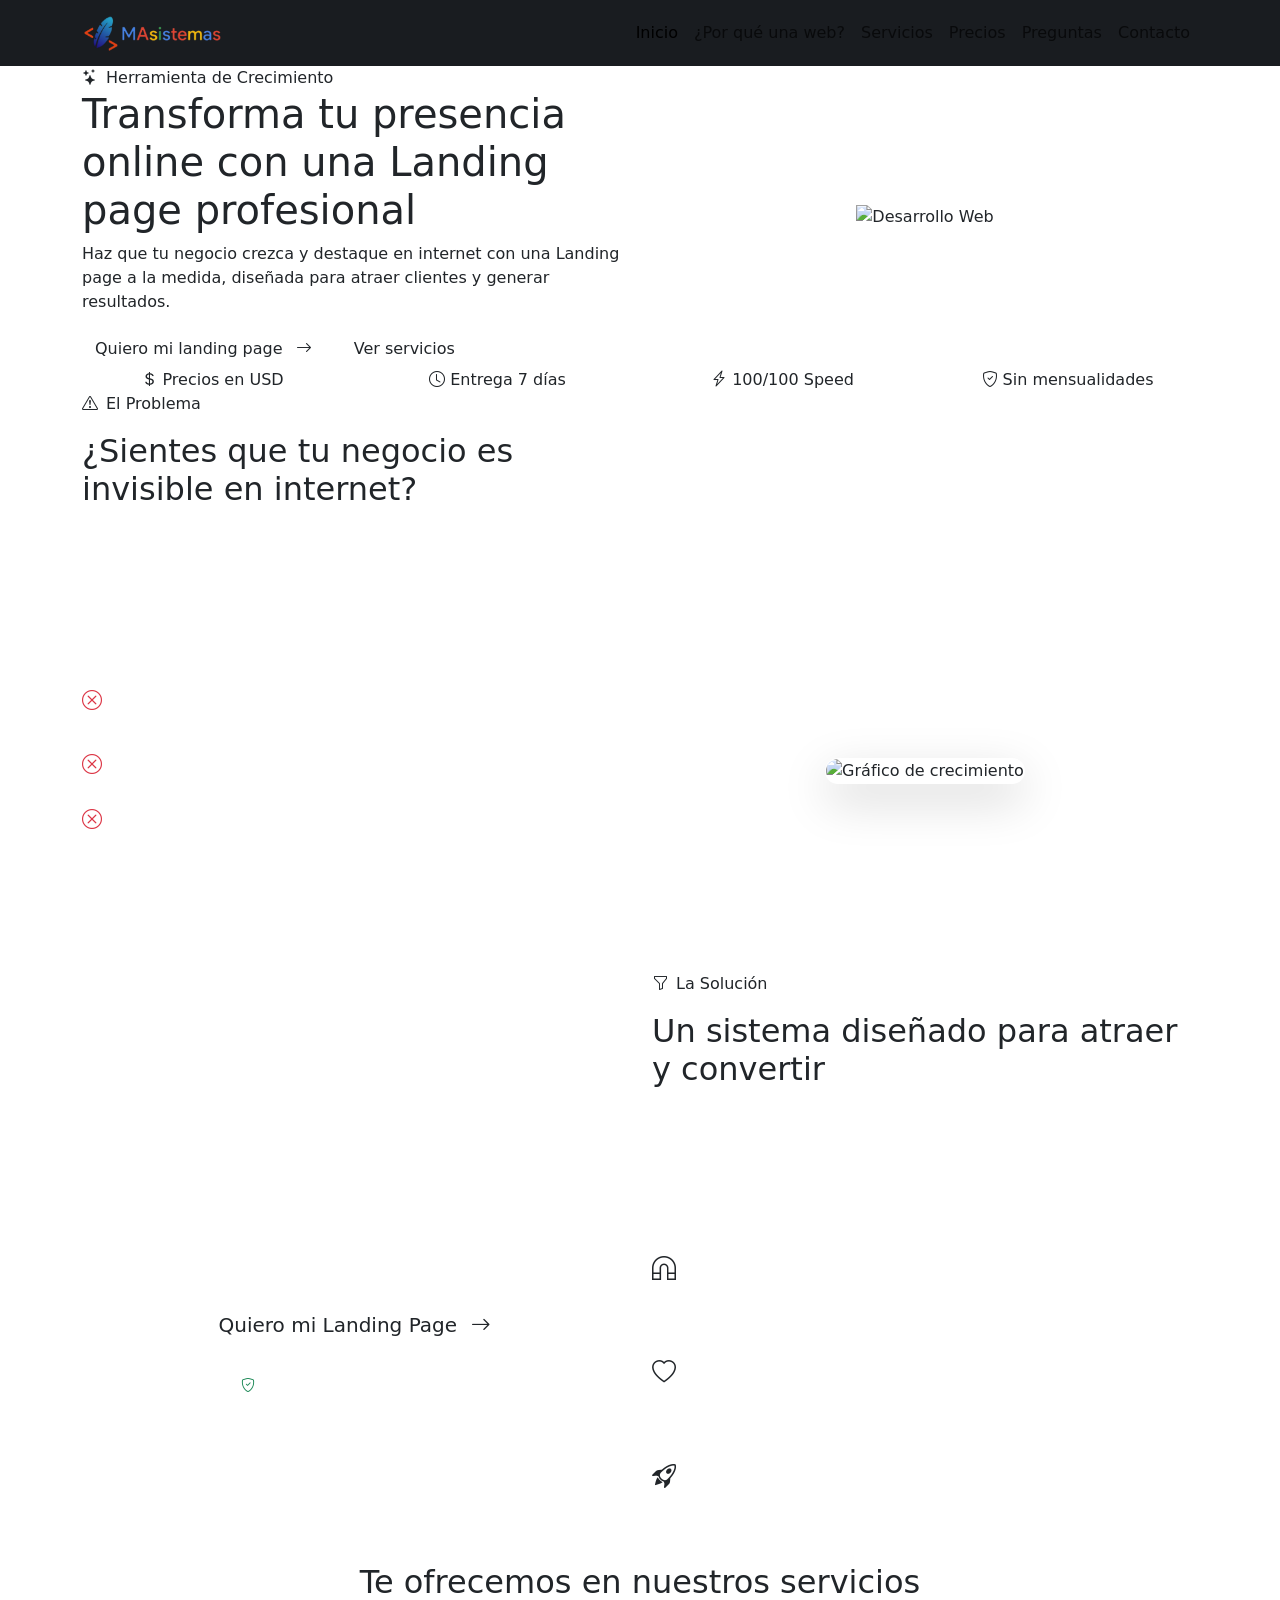
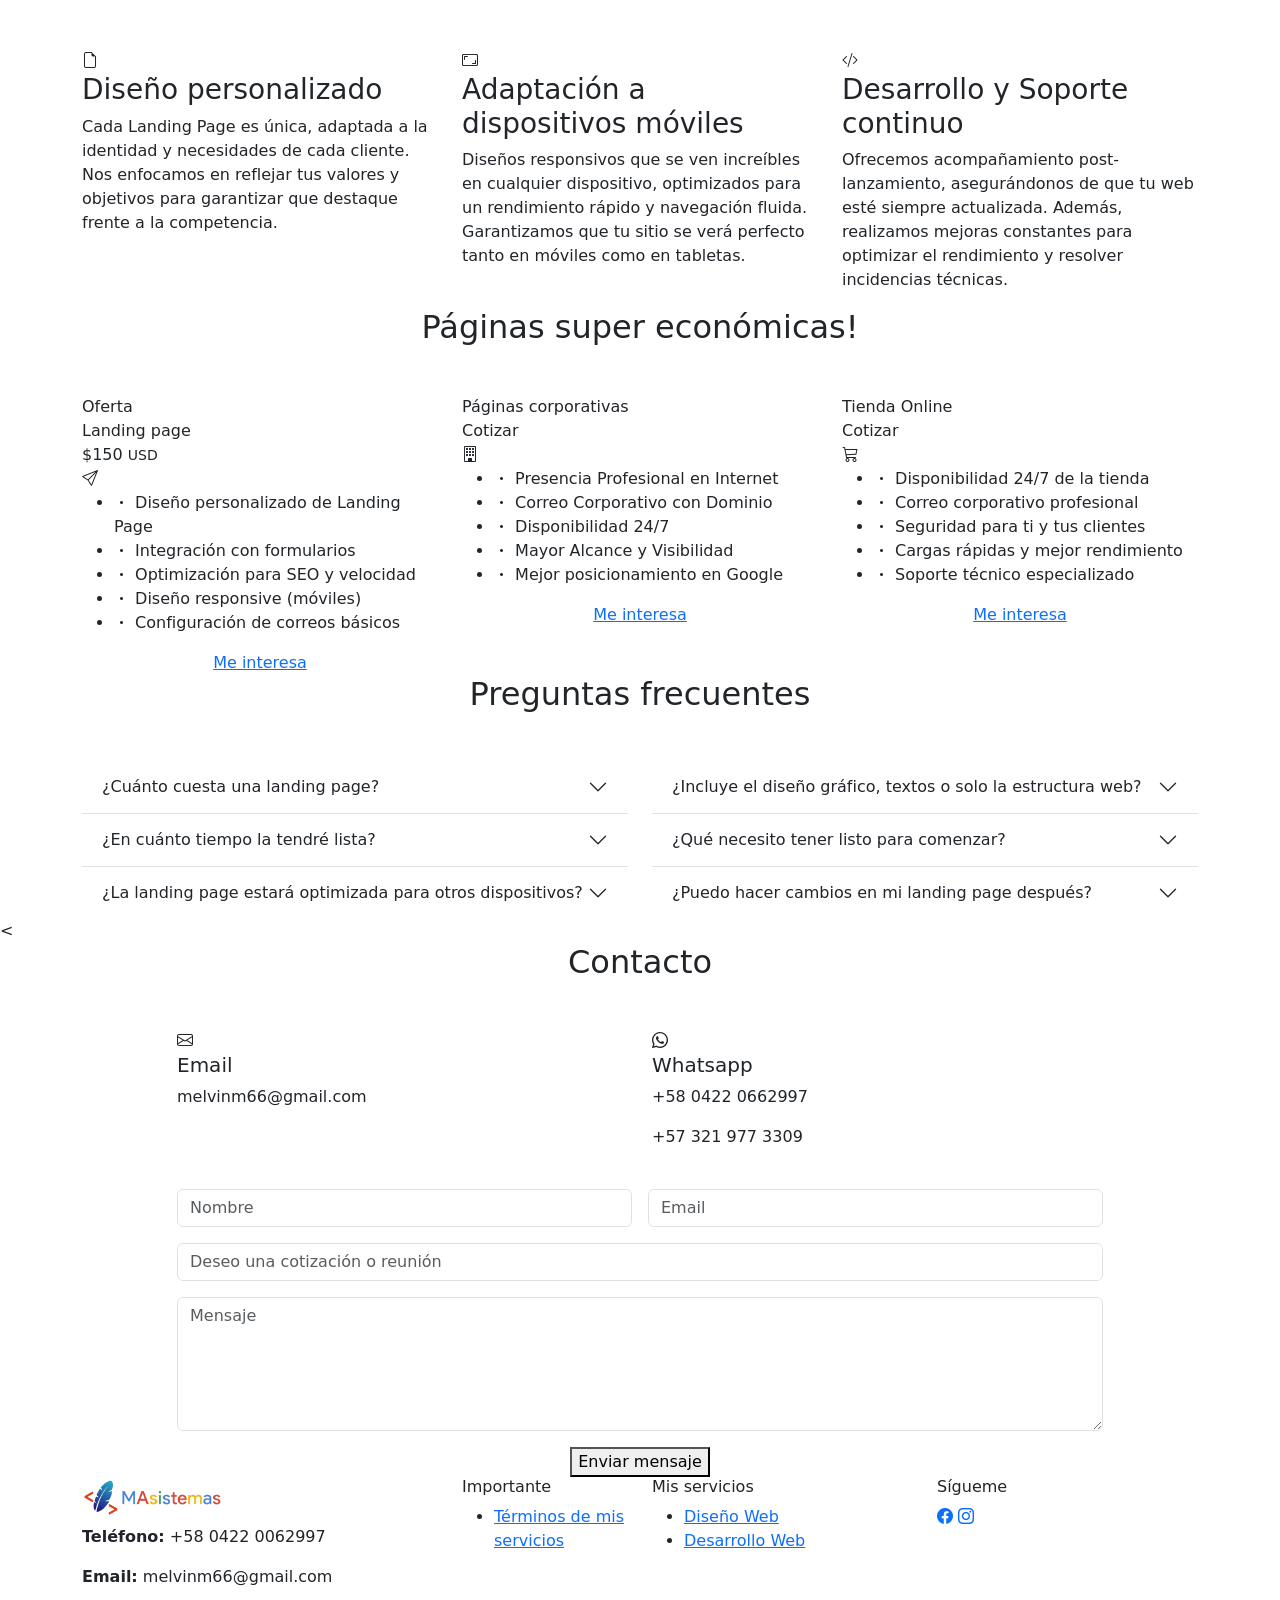
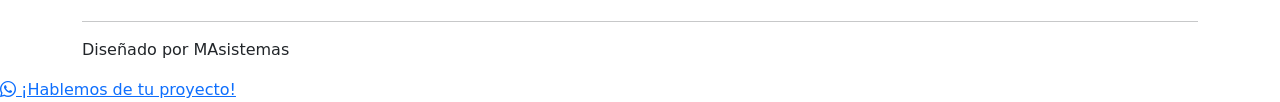
==== index.html @ 03a4b161 "Rename Index.html to index.html" ====
<!DOCTYPE html>
<html lang="es">

<head>
    <meta charset="UTF-8">
    <meta name="viewport" content="width=device-width, initial-scale=1.0">
    <title>MASistemas-Diseño y desarrollo</title>
    <link rel="icon" type="image/png" href="img/plumita_32.png">
    <link href="https://cdn.jsdelivr.net/npm/bootstrap@5.3.2/dist/css/bootstrap.min.css" rel="stylesheet">
    <link rel="stylesheet" href="https://cdn.jsdelivr.net/npm/bootstrap-icons@1.11.1/font/bootstrap-icons.css">
    <link href="https://fonts.googleapis.com/css2?family=Inter:wght@400;600;700;800&display=swap" rel="stylesheet">
    <link rel="stylesheet" href="https://cdnjs.cloudflare.com/ajax/libs/animate.css/4.1.1/animate.min.css" />
    <link rel="stylesheet" href="style.css">
</head>

<body>

    <nav class="navbar navbar-expand-lg sticky-top">
        <div class="container">
            <a class="navbar-brand animate__animated animate__fadeInDown" href="#"><img src="img/logo MAsistemas.JPG" alt="" height="40"></a>
            <button class="navbar-toggler" type="button" data-bs-toggle="collapse" data-bs-target="#navbarNav">
                <i class="bi bi-list text-white fs-1"></i>
            </button>
            <div class="collapse navbar-collapse" id="navbarNav">
                <ul class="navbar-nav ms-auto animate__animated animate__fadeInDown">
                    <li class="nav-item"><a class="nav-link active" href="index.html">Inicio</a></li>
                    <li class="nav-item"><a class="nav-link" href="#embudo">¿Por qué una web?</a></li>
                    <li class="nav-item"><a class="nav-link" href="#servicios">Servicios</a></li>
                    <li class="nav-item"><a class="nav-link" href="#precios">Precios</a></li>
                    <li class="nav-item"><a class="nav-link" href="#preguntas">Preguntas</a></li>
                    <li class="nav-item"><a class="nav-link" href="#contacto">Contacto</a></li>
                </ul>
            </div>
        </div>
    </nav>

    <section class="hero">
        <div class="bg-glow"></div>

        <div class="container">
            <div class="row align-items-center">
                <div class="col-lg-6 animate__animated animate__fadeInLeft">
                    <div class="badge-tool">
                        <i class="bi bi-stars me-2"></i>Herramienta de Crecimiento
                    </div>
                    <h1>
                        Transforma tu presencia <span class="text-gradient-custom">online</span>
                        con una Landing page <span class="text-gradient-custom">profesional</span>
                    </h1>
                    <p>Haz que tu negocio crezca y destaque en internet con una Landing page a la medida, diseñada para
                        atraer clientes y generar resultados.</p>

                    <div class="d-flex flex-column flex-sm-row gap-3">
                        <a href="#contacto" class="btn btn-custom-primary">Quiero mi landing page <i
                                class="bi bi-arrow-right ms-2"></i></a>
                        <a href="#servicios" class="btn btn-custom-outline">Ver servicios</a>
                    </div>
                </div>

                <div class="col-lg-6 text-center illustration-container animate__animated animate__fadeInRight">
                    <div class="illustration-box">
                        <img src="https://cdn.pixabay.com/photo/2019/10/09/07/28/development-4536630_1280.png"
                            alt="Desarrollo Web" class="img-hero">
                    </div>
                </div>
            </div>
        </div>
    </section>

    <div class="features-bar">
        <div class="container">
            <div class="row g-4 text-center animate__animated animate__fadeInUp">
                <div class="col-6 col-md-3 feature-item"><i class="bi bi-currency-dollar"></i> Precios en USD</div>
                <div class="col-6 col-md-3 feature-item"><i class="bi bi-clock"></i> Entrega 7 días</div>
                <div class="col-6 col-md-3 feature-item"><i class="bi bi-lightning-charge"></i> 100/100 Speed</div>
                <div class="col-6 col-md-3 feature-item"><i class="bi bi-shield-check"></i> Sin mensualidades</div>
            </div>
        </div>
    </div>

    <section id="embudo" class="funnel-section">
        <div class="container">
            <!-- Parte 1: El Dolor / Problema -->
            <div class="row align-items-center mb-5 pb-5 border-bottom border-secondary"
                style="border-color: rgba(255,255,255,0.05) !important;">
                <div class="col-lg-6 animate__animated animate__fadeInLeft">
                    <div class="badge-tool mb-3">
                        <i class="bi bi-exclamation-triangle me-2"></i>El Problema
                    </div>
                    <h2 class="section-title mb-4">¿Sientes que tu negocio es <span
                            class="text-gradient-custom">invisible</span> en internet?</h2>
                    <p class="text-white fs-5 mb-4">Tener un excelente producto o servicio no es suficiente si tus
                        clientes potenciales no pueden encontrarte. En la era digital, la primera impresión lo es todo.
                    </p>
                    <ul class="list-unstyled">
                        <li class="mb-3 d-flex align-items-center">
                            <i class="bi bi-x-circle text-danger me-3 fs-5"></i>
                            <span class="text-white">Pierdes clientes frente a la competencia que sí tiene presencia
                                web.</span>
                        </li>
                        <li class="mb-3 d-flex align-items-center">
                            <i class="bi bi-x-circle text-danger me-3 fs-5"></i>
                            <span class="text-white">Dependes del algoritmo de redes sociales, limitando tu
                                alcance.</span>
                        </li>
                        <li class="mb-3 d-flex align-items-center">
                            <i class="bi bi-x-circle text-danger me-3 fs-5"></i>
                            <span class="text-white">No generas confianza al no tener un sitio web profesional.</span>
                        </li>
                    </ul>
                </div>
                <div class="col-lg-6 text-center animate__animated animate__fadeInRight mt-5 mt-lg-0">
                    <div class="position-relative">
                        <div class="bg-glow"
                            style="top: 50%; left: 50%; transform: translate(-50%, -50%); width: 300px; height: 300px;">
                        </div>
                        <img src="https://images.unsplash.com/photo-1460925895917-afdab827c52f?ixlib=rb-4.0.3&auto=format&fit=crop&w=800&q=80"
                            alt="Gráfico de crecimiento" class="img-fluid rounded-4 shadow-lg border"
                            style="border-color: rgba(255,255,255,0.1) !important; z-index: 1; position: relative;">
                    </div>
                </div>
            </div>

            <!-- Parte 2: La Solución / Embudo -->
            <div class="row align-items-center flex-lg-row-reverse pt-4">
                <div class="col-lg-6 animate__animated animate__fadeInRight">
                    <div class="badge-tool mb-3">
                        <i class="bi bi-funnel me-2"></i>La Solución
                    </div>
                    <h2 class="section-title mb-4">Un sistema diseñado para <span class="text-gradient-custom">atraer y
                            convertir</span></h2>
                    <p class="text-white fs-5 mb-5">Creamos más que páginas web; diseñamos embudos de venta persuasivos
                        que guían a tu visitante desde el primer clic hasta la compra final.</p>

                    <div class="funnel-step d-flex mb-4 align-items-start">
                        <div class="icon-container icon-bg-cyan me-4 mb-0"
                            style="width: 60px; height: 60px; font-size: 1.5rem; flex-shrink: 0;">
                            <i class="bi bi-magnet"></i>
                        </div>
                        <div>
                            <h4 class="text-white mb-2 fs-5">1. Atracción</h4>
                            <p class="text-white mb-0">Diseño impactante que capta la atención de tu cliente ideal en
                                los primeros 3 segundos.</p>
                        </div>
                    </div>

                    <div class="funnel-step d-flex mb-4 align-items-start">
                        <div class="icon-container icon-bg-purple me-4 mb-0"
                            style="width: 60px; height: 60px; font-size: 1.5rem; flex-shrink: 0;">
                            <i class="bi bi-heart"></i>
                        </div>
                        <div>
                            <h4 class="text-white mb-2 fs-5">2. Conexión</h4>
                            <p class="text-white mb-0">Textos persuasivos (copywriting) que conectan con sus problemas y
                                despiertan el deseo de compra.</p>
                        </div>
                    </div>

                    <div class="funnel-step d-flex mb-4 align-items-start">
                        <div class="icon-container icon-bg-green me-4 mb-0"
                            style="width: 60px; height: 60px; font-size: 1.5rem; flex-shrink: 0;">
                            <i class="bi bi-rocket-takeoff"></i>
                        </div>
                        <div>
                            <h4 class="text-white mb-2 fs-5">3. Conversión</h4>
                            <p class="text-white mb-0">Llamados a la acción estratégicos para que te contacten o compren
                                de forma rápida y sencilla.</p>
                        </div>
                    </div>
                </div>

                <div class="col-lg-6 mt-5 mt-lg-0 text-center animate__animated animate__fadeInLeft">
                    <div class="cta-box p-5 rounded-4 position-relative overflow-hidden"
                        style="background: rgba(255,255,255,0.02); border: 1px solid rgba(255,255,255,0.05);">
                        <div class="bg-glow position-absolute"
                            style="top: -50%; left: -50%; width: 200%; height: 200%; z-index: 0; filter: blur(100px);">
                        </div>
                        <div class="position-relative" style="z-index: 1;">
                            <h3 class="text-white mb-3 fw-bold">¿Listo para escalar tus ventas?</h3>
                            <p class="text-white mb-4">Deja de perder oportunidades y empieza a captar clientes las 24
                                horas del día.</p>
                            <a href="#contacto" class="btn btn-custom-primary w-100 mb-3 fs-5 py-3">Quiero mi Landing
                                Page <i class="bi bi-arrow-right ms-2"></i></a>
                            <small class="text-white"><i class="bi bi-shield-check text-success me-1"></i> Garantía de
                                satisfacción total</small>
                        </div>
                    </div>
                </div>
            </div>
        </div>
    </section>

    <section id="servicios" class="services-section">
        <div class="container">
            <div class="text-center mb-5 animate__animated animate__fadeInUp">
                <h2 class="section-title">Te ofrecemos en nuestros <span class="text-gradient-custom">servicios</span>
                </h2>
            </div>

            <div class="row g-4">
                <div class="col-md-4">
                    <div class="service-card card-cyan animate__animated animate__fadeInUp">
                        <div class="icon-container icon-bg-cyan">
                            <i class="bi bi-file-earmark"></i>
                        </div>
                        <h3>Diseño personalizado</h3>
                        <p>Cada Landing Page es única, adaptada a la identidad y necesidades de cada cliente. Nos
                            enfocamos en reflejar tus valores y objetivos para garantizar que destaque frente a la
                            competencia.</p>
                    </div>
                </div>

                <div class="col-md-4">
                    <div class="service-card card-green animate__animated animate__fadeInUp"
                        style="animation-delay: 0.2s;">
                        <div class="icon-container icon-bg-green">
                            <i class="bi bi-aspect-ratio"></i>
                        </div>
                        <h3>Adaptación a dispositivos móviles</h3>
                        <p>Diseños responsivos que se ven increíbles en cualquier dispositivo, optimizados para un
                            rendimiento rápido y navegación fluida. Garantizamos que tu sitio se verá perfecto tanto en
                            móviles como en tabletas.</p>
                    </div>
                </div>

                <div class="col-md-4">
                    <div class="service-card card-purple animate__animated animate__fadeInUp"
                        style="animation-delay: 0.4s;">
                        <div class="icon-container icon-bg-purple">
                            <i class="bi bi-code-slash"></i>
                        </div>
                        <h3>Desarrollo y Soporte continuo</h3>
                        <p>Ofrecemos acompañamiento post-lanzamiento, asegurándonos de que tu web esté siempre
                            actualizada. Además, realizamos mejoras constantes para optimizar el rendimiento y resolver
                            incidencias técnicas.</p>
                    </div>
                </div>
            </div>
        </div>
    </section>

    <section id="precios" class="pricing-section">
        <div class="container">
            <div class="text-center mb-5 animate__animated animate__fadeInUp">
                <h2 class="section-title">Páginas <span class="text-gradient-custom">super económicas!</span></h2>
            </div>

            <div class="row g-4 justify-content-center">
                <div class="col-md-4">
                    <div class="pricing-card card-cyan animate__animated animate__fadeInUp">
                        <div class="card-badge">Oferta</div>
                        <div class="pricing-header">
                            <span class="plan-name cyan-text">Landing page</span>
                            <div class="price-value">$150 <small>USD</small></div>
                            <div class="icon-pricing cyan-text">
                                <i class="bi bi-send"></i>
                            </div>
                        </div>
                        <ul class="pricing-features">
                            <li><i class="bi bi-dot"></i> Diseño personalizado de Landing Page</li>
                            <li><i class="bi bi-dot"></i> Integración con formularios</li>
                            <li><i class="bi bi-dot"></i> Optimización para SEO y velocidad</li>
                            <li><i class="bi bi-dot"></i> Diseño responsive (móviles)</li>
                            <li><i class="bi bi-dot"></i> Configuración de correos básicos</li>
                        </ul>
                        <div class="text-center mt-auto">
                            <a href="#contacto" class="btn-pricing btn-outline-cyan">Me interesa</a>
                        </div>
                    </div>
                </div>

                <div class="col-md-4">
                    <div class="pricing-card card-orange animate__animated animate__fadeInUp"
                        style="animation-delay: 0.2s;">
                        <div class="pricing-header">
                            <span class="plan-name orange-text">Páginas corporativas</span>
                            <div class="price-value">Cotizar</div>
                            <div class="icon-pricing orange-text">
                                <i class="bi bi-building"></i>
                            </div>
                        </div>
                        <ul class="pricing-features">
                            <li><i class="bi bi-dot"></i> Presencia Profesional en Internet</li>
                            <li><i class="bi bi-dot"></i> Correo Corporativo con Dominio</li>
                            <li><i class="bi bi-dot"></i> Disponibilidad 24/7</li>
                            <li><i class="bi bi-dot"></i> Mayor Alcance y Visibilidad</li>
                            <li><i class="bi bi-dot"></i> Mejor posicionamiento en Google</li>
                        </ul>
                        <div class="text-center mt-auto">
                            <a href="#contacto" class="btn-pricing btn-outline-orange">Me interesa</a>
                        </div>
                    </div>
                </div>

                <div class="col-md-4">
                    <div class="pricing-card card-blue animate__animated animate__fadeInUp"
                        style="animation-delay: 0.4s;">
                        <div class="pricing-header">
                            <span class="plan-name blue-text">Tienda Online</span>
                            <div class="price-value">Cotizar</div>
                            <div class="icon-pricing blue-text">
                                <i class="bi bi-cart3"></i>
                            </div>
                        </div>
                        <ul class="pricing-features">
                            <li><i class="bi bi-dot"></i> Disponibilidad 24/7 de la tienda</li>
                            <li><i class="bi bi-dot"></i> Correo corporativo profesional</li>
                            <li><i class="bi bi-dot"></i> Seguridad para ti y tus clientes</li>
                            <li><i class="bi bi-dot"></i> Cargas rápidas y mejor rendimiento</li>
                            <li><i class="bi bi-dot"></i> Soporte técnico especializado</li>
                        </ul>
                        <div class="text-center mt-auto">
                            <a href="#contacto" class="btn-pricing btn-outline-blue">Me interesa</a>
                        </div>
                    </div>
                </div>
            </div>
        </div>
    </section>

    <section id="preguntas" class="faq-section">
        <div class="container">
            <div class="text-center mb-5 animate__animated animate__fadeInUp">
                <h2 class="section-title">Preguntas <span class="text-gradient-custom">frecuentes</span></h2>
            </div>

            <div class="row">
                <div class="col-lg-6">
                    <div class="accordion accordion-flush custom-faq" id="faqLeft">
                        <div class="accordion-item animate__animated animate__fadeInLeft">
                            <h2 class="accordion-header">
                                <button class="accordion-button collapsed" type="button" data-bs-toggle="collapse"
                                    data-bs-target="#q1">
                                    ¿Cuánto cuesta una landing page?
                                </button>
                            </h2>
                            <div id="q1" class="accordion-collapse collapse" data-bs-parent="#faqLeft">
                                <div class="accordion-body">
                                    El precio puede variar según las funcionalidades y el diseño que necesites, pero una
                                    landing page profesional optimizada para conversiones suele estar entre $100 USD y
                                    $200 USD. Lo ideal es que definamos tus objetivos para darte una propuesta
                                    personalizada.
                                </div>
                            </div>
                        </div>
                        <div class="accordion-item animate__animated animate__fadeInLeft"
                            style="animation-delay: 0.2s;">
                            <h2 class="accordion-header">
                                <button class="accordion-button collapsed" type="button" data-bs-toggle="collapse"
                                    data-bs-target="#q2">
                                    ¿En cuánto tiempo la tendré lista?
                                </button>
                            </h2>
                            <div id="q2" class="accordion-collapse collapse" data-bs-parent="#faqLeft">
                                <div class="accordion-body">
                                    Generalmente, una landing page está lista en 5 a 7 días hábiles, dependiendo de la
                                    complejidad y si tienes claro el contenido. Mi prioridad es entregarte algo de
                                    calidad sin hacerte esperar.
                                </div>
                            </div>
                        </div>
                        <div class="accordion-item animate__animated animate__fadeInLeft"
                            style="animation-delay: 0.4s;">
                            <h2 class="accordion-header">
                                <button class="accordion-button collapsed" type="button" data-bs-toggle="collapse"
                                    data-bs-target="#q3">
                                    ¿La landing page estará optimizada para otros dispositivos?
                                </button>
                            </h2>
                            <div id="q3" class="accordion-collapse collapse" data-bs-parent="#faqLeft">
                                <div class="accordion-body">
                                    ¡Por supuesto! Todos mis diseños son responsive, lo que significa que se adaptan
                                    perfectamente a celulares, tablets y computadoras. Esto mejora la experiencia del
                                    usuario y aumenta las conversiones.
                                </div>
                            </div>
                        </div>
                    </div>
                </div>

                <div class="col-lg-6">
                    <div class="accordion accordion-flush custom-faq" id="faqRight">
                        <div class="accordion-item animate__animated animate__fadeInRight">
                            <h2 class="accordion-header">
                                <button class="accordion-button collapsed" type="button" data-bs-toggle="collapse"
                                    data-bs-target="#q4">
                                    ¿Incluye el diseño gráfico, textos o solo la estructura web?
                                </button>
                            </h2>
                            <div id="q4" class="accordion-collapse collapse" data-bs-parent="#faqRight">
                                <div class="accordion-body">
                                    Incluye el diseño completo. Si no tienes textos o imágenes, también puedo ayudarte a
                                    crearlos o guiarte para que tengas contenido que convierta. Mi objetivo es
                                    entregarte una página lista para funcionar desde el primer día.
                                </div>
                            </div>
                        </div>
                        <div class="accordion-item animate__animated animate__fadeInRight"
                            style="animation-delay: 0.2s;">
                            <h2 class="accordion-header">
                                <button class="accordion-button collapsed" type="button" data-bs-toggle="collapse"
                                    data-bs-target="#q5">
                                    ¿Qué necesito tener listo para comenzar?
                                </button>
                            </h2>
                            <div id="q5" class="accordion-collapse collapse" data-bs-parent="#faqRight">
                                <div class="accordion-body">
                                    Solo necesitas tres cosas: El objetivo de la landing, el contenido que quieres
                                    mostrar (texto, imágenes) y acceso al dominio. Si no tienes todo, ¡no hay problema!
                                    Te ayudo a organizarlo o crearlo desde cero.
                                </div>
                            </div>
                        </div>
                        <div class="accordion-item animate__animated animate__fadeInRight"
                            style="animation-delay: 0.4s;">
                            <h2 class="accordion-header">
                                <button class="accordion-button collapsed" type="button" data-bs-toggle="collapse"
                                    data-bs-target="#q6">
                                    ¿Puedo hacer cambios en mi landing page después?
                                </button>
                            </h2>
                            <div id="q6" class="accordion-collapse collapse" data-bs-parent="#faqRight">
                                <div class="accordion-body">
                                    La entrega incluye una etapa de revisión. Para nuevas ediciones o cambios
                                    posteriores, puedo ofrecerte un presupuesto igualmente adaptado a tus necesidades.
                                </div>
                            </div>
                        </div>
                    </div>
                </div>
            </div>
        </div>
    </section>

    <<section id="contacto" class="contact-section">
        <div class="container">
            <div class="text-center mb-5 animate__animated animate__fadeInUp">
                <h2 class="section-title">Contacto</h2>
            </div>

            <div class="row g-4 mb-4 justify-content-center">
                <div class="col-md-5">
                    <div class="contact-info-card animate__animated animate__fadeInLeft">
                        <div class="info-item-horizontal">
                            <div class="icon-container icon-bg-blue">
                                <i class="bi bi-envelope"></i>
                            </div>
                            <div>
                                <h5>Email</h5>
                                <p>melvinm66@gmail.com</p>
                            </div>
                        </div>
                    </div>
                </div>
                <div class="col-md-5">
                    <div class="contact-info-card animate__animated animate__fadeInRight">
                        <div class="info-item-horizontal">
                            <div class="icon-container icon-bg-green">
                                <i class="bi bi-whatsapp"></i>
                            </div>
                            <div>
                                <h5>Whatsapp</h5>
                                <p>+58 0422 0662997</p>
                                <p>+57 321 977 3309</p>
                            </div>
                        </div>
                    </div>
                </div>
            </div>

            <div class="row justify-content-center">
                <div class="col-lg-10">
                    <div class="contact-form-card animate__animated animate__fadeInUp">
                        <form action="#">
                            <div class="row g-3">
                                <div class="col-md-6">
                                    <input type="text" class="form-control custom-input" placeholder="Nombre" required>
                                </div>
                                <div class="col-md-6">
                                    <input type="email" class="form-control custom-input" placeholder="Email" required>
                                </div>
                                <div class="col-12">
                                    <input type="text" class="form-control custom-input"
                                        placeholder="Deseo una cotización o reunión">
                                </div>
                                <div class="col-12">
                                    <textarea class="form-control custom-input" rows="5"
                                        placeholder="Mensaje"></textarea>
                                </div>
                                <div class="col-12 text-center">
                                    <button type="submit" class="btn-send">Enviar mensaje</button>
                                </div>
                            </div>
                        </form>
                    </div>
                </div>
            </div>
        </div>
        </section>

        <footer class="main-footer">
            <div class="container">
                <div class="row g-4">
                    <div class="col-lg-4 col-md-6">
                        <a href="#"><img src="img/logo MAsistemas.JPG" alt="" height="40" class="footer-logo"></a>
                        <div class="footer-contact-info mt-2">
                            <p><strong>Teléfono:</strong> +58 0422 0062997</p>
                            <p><strong>Email:</strong> melvinm66@gmail.com</p>
                        </div>
                    </div>

                    <div class="col-lg-2 col-md-6">
                        <h6 class="footer-title">Importante</h6>
                        <ul class="footer-links">
                            <li><a href="Terminos.html">Términos de mis servicios</a></li>
                        </ul>
                    </div>

                    <div class="col-lg-3 col-md-6">
                        <h6 class="footer-title">Mis servicios</h6>
                        <ul class="footer-links">
                            <li><a href="#servicios">Diseño Web</a></li>
                            <li><a href="#servicios">Desarrollo Web</a></li>
                        </ul>
                    </div>

                    <div class="col-lg-3 col-md-6">
                        <h6 class="footer-title">Sígueme</h6>
                        <div class="social-icons-container">
                            <a href="#" class="social-icon-box"><i class="bi bi-facebook"></i></a>
                            <a href="#" class="social-icon-box"><i class="bi bi-instagram"></i></a>
                        </div>
                    </div>
                </div>

                <hr class="footer-line">

                <div class="footer-bottom">
                    <p>Diseñado por <span class="brand-accent">MAsistemas</span></p>
                </div>
            </div>
        </footer>

        <script src="https://cdn.jsdelivr.net/npm/bootstrap@5.3.2/dist/js/bootstrap.bundle.min.js"></script>
        <script src="script.js"></script>

        <a href="https://wa.me/+584220062997" class="whatsapp-btn" target="_blank" rel="noopener noreferrer">
            <i class="bi bi-whatsapp"></i>
            <span class="tooltip-whatsapp">¡Hablemos de tu proyecto!</span>
        </a>
</body>

</html>
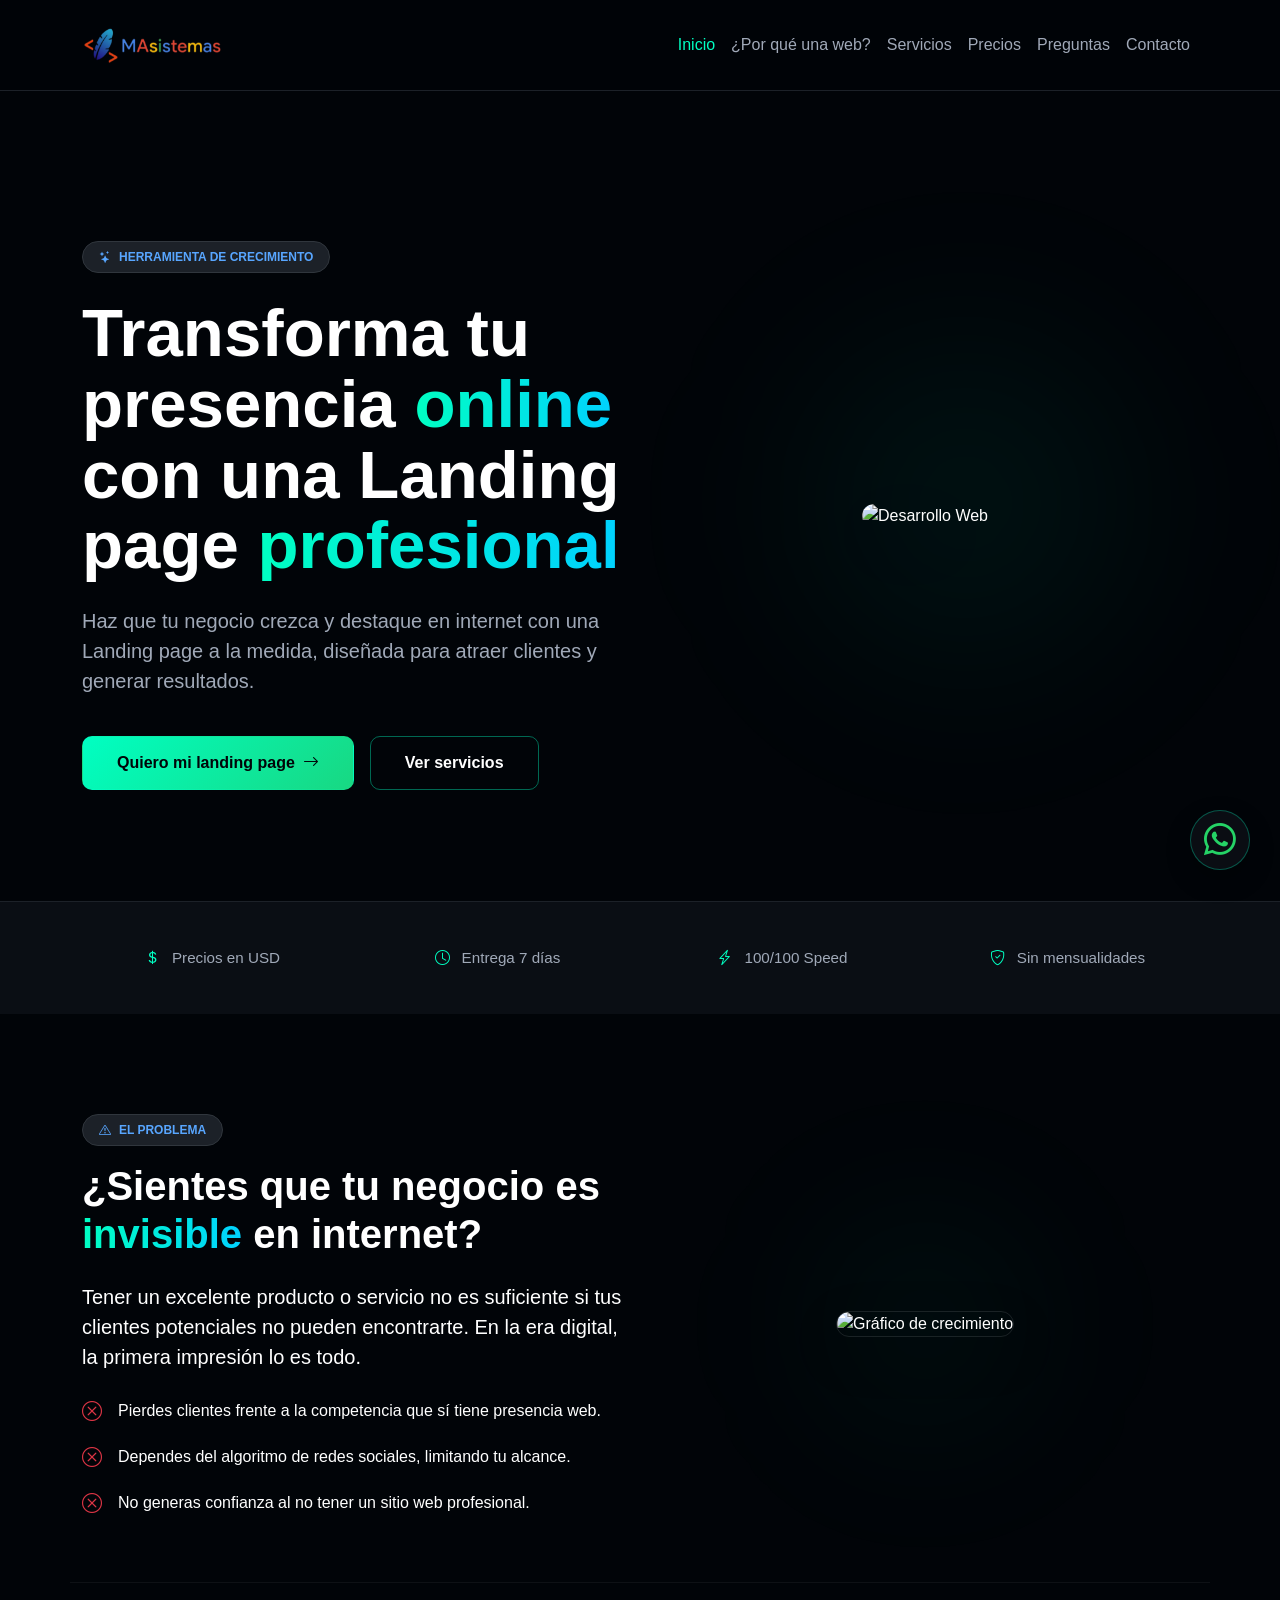
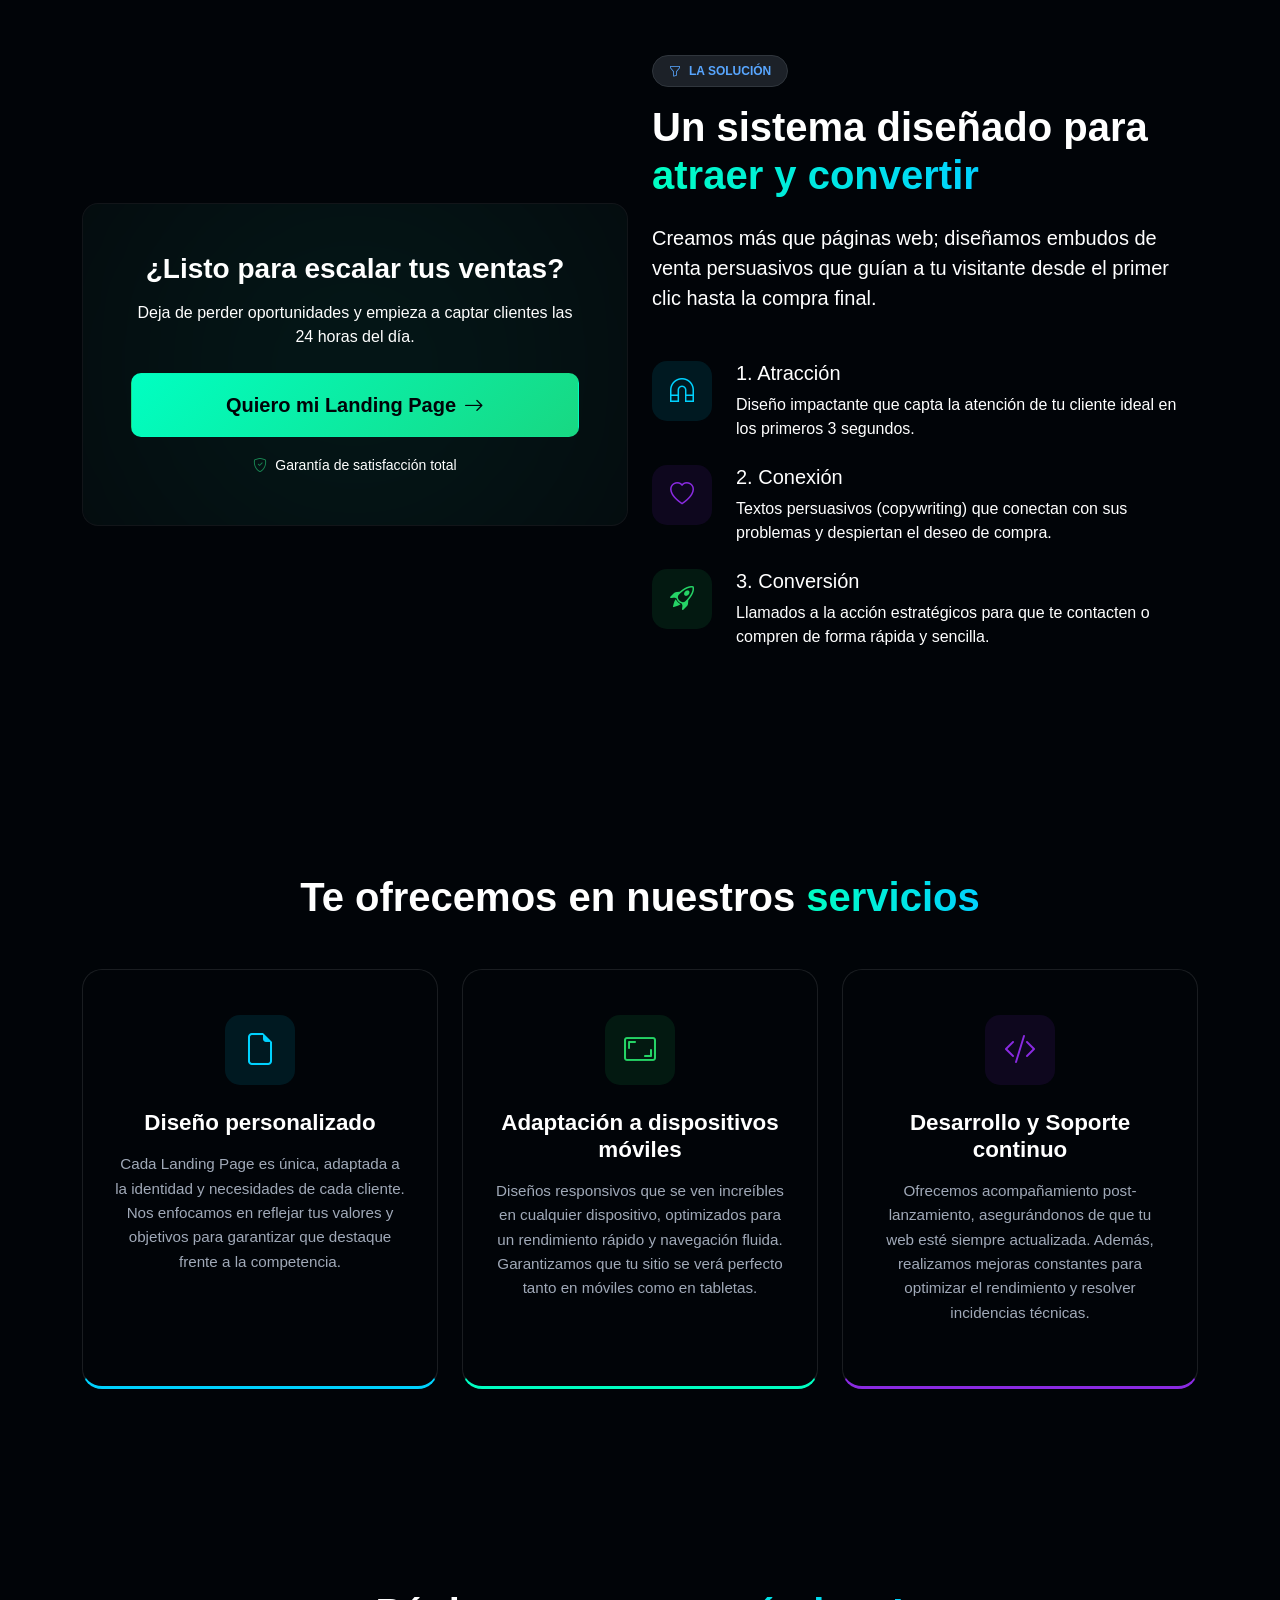
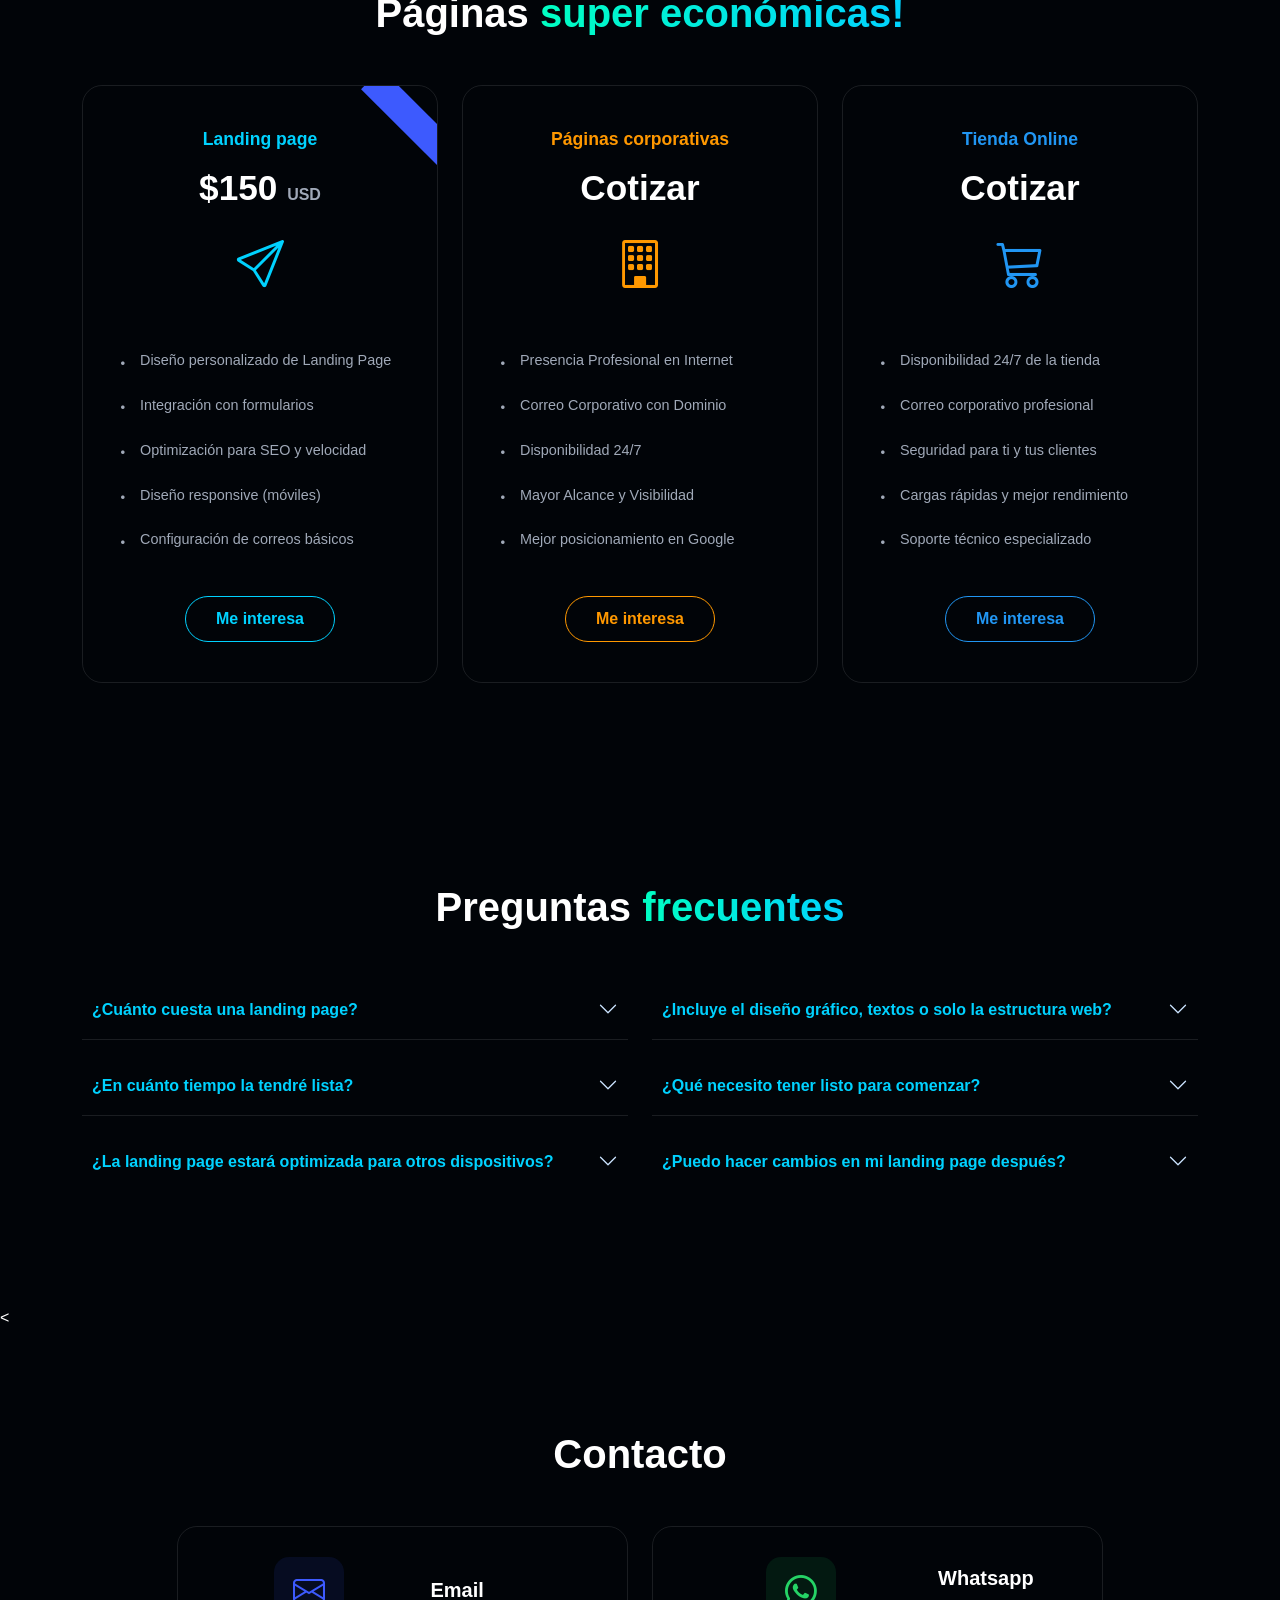
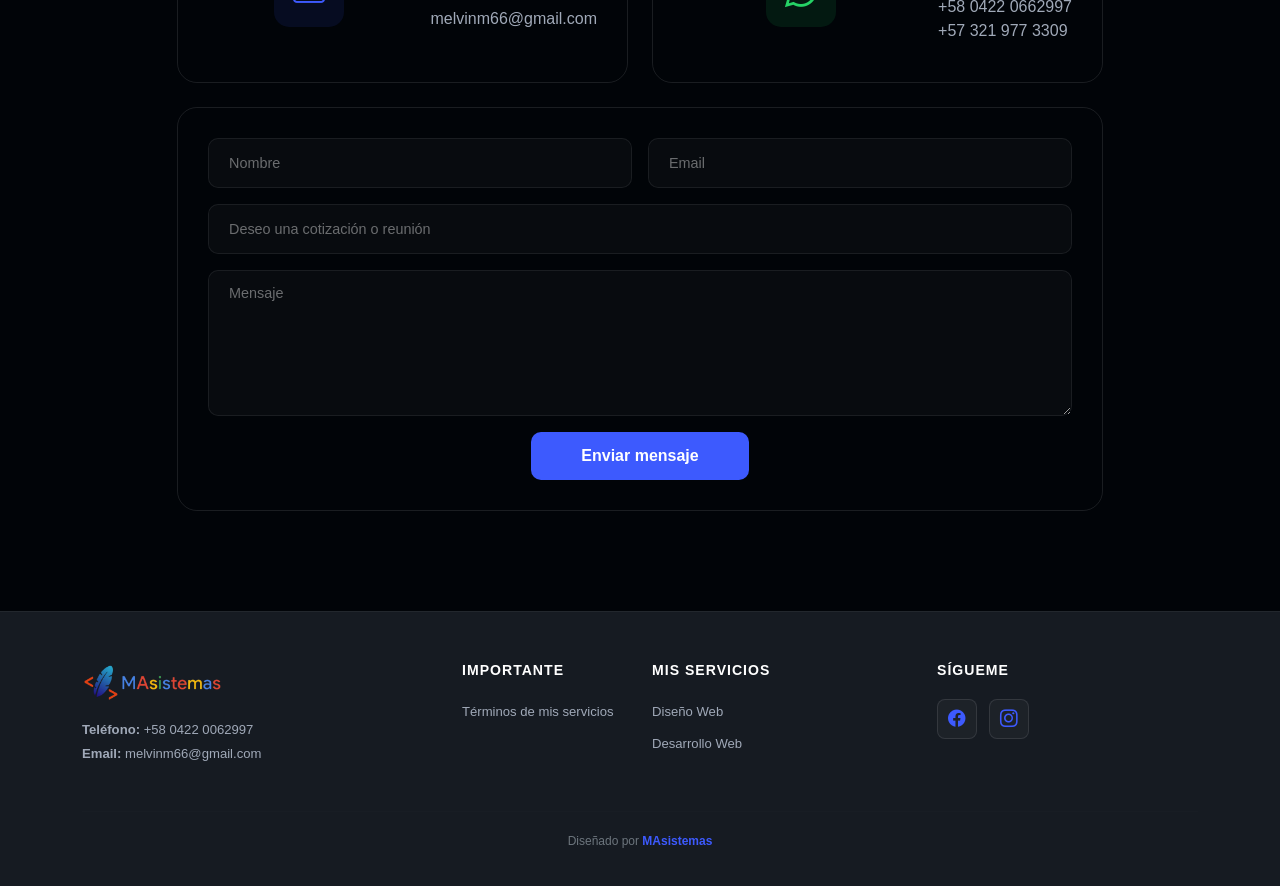
==== commit d2b774d9: "Update index.html" ====
--- a/index.html
+++ b/index.html
@@ -512,7 +512,7 @@
                     <div class="col-lg-2 col-md-6">
                         <h6 class="footer-title">Importante</h6>
                         <ul class="footer-links">
-                            <li><a href="Terminos.html">Términos de mis servicios</a></li>
+                            <li><a href="terminos.html">Términos de mis servicios</a></li>
                         </ul>
                     </div>
 
--- a/style.css
+++ b/style.css
@@ -0,0 +1,735 @@
+:root {
+    --bg-dark: #010408;
+    --accent-green: #00ffc2; /* Color de los botones */
+    --accent-dark-green: #18d882;
+    --text-main: #ffffff;
+    --text-muted: #a0a9b8;
+    --nav-bg: rgba(1, 4, 8, 0.9);
+    --border-color: #1c2128;
+    
+    /* GRADIENTE: Del verde de los botones al celeste */
+    --gradient-btn-to-celeste: linear-gradient(90deg, #00ffc2 0%, #00d2ff 100%);
+    --gradient-primary: linear-gradient(135deg, #00ffc2, #18d882);
+}
+
+body {
+    background-color: var(--bg-dark);
+    color: var(--text-main);
+    font-family: 'Inter', sans-serif;
+    margin: 0;
+    overflow-x: hidden;
+}
+
+/* --- NAVBAR --- */
+.navbar {
+    background-color: var(--nav-bg);
+    backdrop-filter: blur(12px);
+    border-bottom: 1px solid var(--border-color);
+    padding: 1.2rem 0;
+    z-index: 1000;
+}
+
+.navbar-brand {
+    font-weight: 800;
+    color: var(--text-main) !important;
+    font-size: 1.6rem;
+}
+
+.nav-link {
+    color: var(--text-muted) !important;
+    transition: 0.3s;
+}
+
+.nav-link:hover, .nav-link.active {
+    color: var(--accent-green) !important;
+}
+
+/* --- HERO SECTION --- */
+.hero {
+    padding: 120px 0 80px;
+    min-height: 90vh;
+    display: flex;
+    align-items: center;
+    position: relative;
+}
+
+.bg-glow {
+    position: absolute;
+    top: 20%;
+    right: 5%;
+    width: 500px;
+    height: 500px;
+    background: radial-gradient(circle, rgba(0, 255, 194, 0.08) 0%, rgba(0, 0, 0, 0) 70%);
+    z-index: -1;
+    filter: blur(80px);
+}
+
+.badge-tool {
+    background: #1c2128;
+    color: #58a6ff;
+    padding: 6px 16px;
+    border-radius: 30px;
+    font-size: 0.75rem;
+    font-weight: 700;
+    border: 1px solid #30363d;
+    display: inline-flex;
+    margin-bottom: 25px;
+    text-transform: uppercase;
+}
+
+.hero h1 {
+    font-size: clamp(2.8rem, 6vw, 4.2rem);
+    font-weight: 800;
+    line-height: 1.05;
+    margin-bottom: 25px;
+}
+
+/* GRADIENTE ESPECÍFICO PARA PALABRAS CLAVE */
+.text-gradient-custom {
+    background: var(--gradient-btn-to-celeste);
+    -webkit-background-clip: text;
+    -webkit-text-fill-color: transparent;
+    background-clip: text;
+    display: inline-block;
+}
+
+.hero p {
+    color: var(--text-muted);
+    font-size: 1.25rem;
+    max-width: 580px;
+    margin-bottom: 40px;
+}
+
+/* --- BOTONES --- */
+.btn-custom-primary {
+    background: var(--gradient-primary);
+    color: #010408;
+    padding: 14px 34px;
+    border-radius: 10px;
+    font-weight: 700;
+    text-decoration: none;
+    transition: 0.4s;
+    display: inline-flex;
+    align-items: center;
+    justify-content: center;
+}
+
+.btn-custom-primary:hover {
+    transform: translateY(-5px);
+    box-shadow: 0 15px 30px rgba(0, 255, 194, 0.3);
+}
+
+.btn-custom-outline {
+    border: 1px solid rgba(0, 255, 194, 0.4);
+    color: var(--text-main);
+    padding: 14px 34px;
+    border-radius: 10px;
+    font-weight: 600;
+    text-decoration: none;
+    transition: 0.3s;
+}
+
+.btn-custom-outline:hover {
+    background: rgba(0, 255, 194, 0.08);
+    color: var(--accent-green);
+}
+
+/* --- ILUSTRACIÓN --- */
+.illustration-box {
+    animation: float 5s ease-in-out infinite;
+    filter: drop-shadow(0 20px 50px rgba(0, 0, 255, 0.1));
+}
+
+@keyframes float {
+    0%, 100% { transform: translateY(0px); }
+    50% { transform: translateY(-25px); }
+}
+
+.img-hero {
+    max-width: 100%;
+    height: auto;
+    border-radius: 20px;
+}
+
+/* --- FEATURES BAR --- */
+.features-bar {
+    background: rgba(13, 17, 23, 0.8);
+    border-top: 1px solid var(--border-color);
+    padding: 45px 0;
+}
+
+.feature-item {
+    color: var(--text-muted);
+    font-size: 0.95rem;
+    display: flex;
+    align-items: center;
+    justify-content: center;
+}
+
+.feature-item i {
+    color: var(--accent-green);
+    margin-right: 12px;
+}
+
+@media (max-width: 991px) {
+    .hero { text-align: center; }
+    .hero p { margin-left: auto; margin-right: auto; }
+}
+
+/* --- SECCIÓN SERVICIOS DARK --- */
+/* --- SECCIÓN EMBUDO / COPY --- */
+.funnel-section {
+    padding: 100px 0;
+    background-color: var(--bg-dark);
+}
+.cta-box {
+    transition: all 0.4s ease;
+}
+.cta-box:hover {
+    border-color: rgba(0, 255, 194, 0.3) !important;
+    transform: translateY(-5px);
+    box-shadow: 0 15px 30px rgba(0, 0, 0, 0.5);
+}
+
+.services-section {
+    padding: 100px 0;
+    background-color: var(--bg-dark); /* Color oscuro del fondo general */
+}
+
+.section-title {
+    font-size: 2.5rem;
+    font-weight: 800;
+    color: #ffffff;
+}
+
+/* Estilo Base de la Tarjeta */
+.service-card {
+    background: transparent; /* Fondo transparente como solicitaste */
+    border-radius: 20px;
+    padding: 45px 30px;
+    height: 100%;
+    transition: all 0.4s cubic-bezier(0.175, 0.885, 0.32, 1.275);
+    position: relative;
+    border: 1px solid rgba(255, 255, 255, 0.1); /* Borde por defecto muy sutil */
+    text-align: center;
+}
+
+/* Hover: Elevación y Sombra */
+.service-card:hover {
+    transform: translateY(-12px);
+    box-shadow: 0 15px 35px rgba(0, 0, 0, 0.5);
+}
+
+/* Contenedor del Ícono */
+.icon-container {
+    width: 70px;
+    height: 70px;
+    border-radius: 15px;
+    display: flex;
+    align-items: center;
+    justify-content: center;
+    margin: 0 auto 25px;
+    font-size: 2rem;
+}
+
+.service-card h3 {
+    font-size: 1.4rem;
+    font-weight: 700;
+    margin-bottom: 15px;
+    color: #ffffff;
+}
+
+.service-card p {
+    color: var(--text-muted);
+    font-size: 0.95rem;
+    line-height: 1.6;
+}
+
+/* --- COLORES ESPECÍFICOS POR TARJETA (Basado en la imagen) --- */
+
+/* Tarjeta 1: Cyan */
+.card-cyan { border-bottom: 3px solid #00d2ff; }
+.card-cyan:hover { border: 1px solid #00d2ff; }
+.icon-bg-cyan { background: rgba(0, 210, 255, 0.1); color: #00d2ff; }
+
+/* Tarjeta 2: Verde */
+.card-green { border-bottom: 3px solid #00ffc2; }
+.card-green:hover { border: 1px solid #00ffc2; }
+.icon-bg-green { background: rgba(0, 255, 194, 0.1); color: #00ffc2; }
+
+/* Tarjeta 3: Púrpura */
+.card-purple { border-bottom: 3px solid #8a2be2; }
+.card-purple:hover { border: 1px solid #8a2be2; }
+.icon-bg-purple { background: rgba(138, 43, 226, 0.1); color: #8a2be2; }
+
+/* --- SECCIÓN PRECIOS DARK --- */
+.pricing-section {
+    padding: 100px 0;
+    background-color: var(--bg-dark);
+}
+
+.pricing-card {
+    background: transparent; /* Fondo transparente */
+    border: 1px solid rgba(255, 255, 255, 0.1);
+    border-radius: 20px;
+    padding: 40px 30px;
+    height: 100%;
+    display: flex;
+    flex-direction: column;
+    position: relative;
+    overflow: hidden;
+    transition: all 0.4s ease;
+}
+
+/* Efecto de borde iluminado al hacer hover */
+.pricing-card:hover {
+    transform: translateY(-10px);
+    box-shadow: 0 10px 30px rgba(0, 0, 0, 0.5);
+}
+
+/* Badge de Oferta */
+.card-badge {
+    position: absolute;
+    top: 20px;
+    right: -35px;
+    background: #3d5afe;
+    color: white;
+    padding: 5px 40px;
+    font-size: 0.8rem;
+    font-weight: 700;
+    transform: rotate(45deg);
+}
+
+.pricing-header {
+    text-align: center;
+    margin-bottom: 25px;
+}
+
+.plan-name {
+    display: block;
+    font-size: 1.1rem;
+    font-weight: 600;
+    margin-bottom: 10px;
+}
+
+.price-value {
+    font-size: 2.2rem;
+    font-weight: 800;
+    color: #ffffff;
+    margin-bottom: 15px;
+}
+
+.price-value small {
+    font-size: 1rem;
+    color: var(--text-muted);
+}
+
+.icon-pricing {
+    font-size: 3rem;
+    margin: 15px 0;
+}
+
+.pricing-features {
+    list-style: none;
+    padding: 0;
+    margin-bottom: 30px;
+}
+
+.pricing-features li {
+    color: var(--text-muted);
+    font-size: 0.9rem;
+    padding: 8px 0;
+    display: flex;
+    align-items: flex-start;
+}
+
+.pricing-features li i {
+    margin-right: 8px;
+    font-size: 1.2rem;
+}
+
+/* --- VARIACIONES DE COLOR Y BORDES --- */
+
+/* CYAN */
+.card-cyan:hover { border-color: #00d2ff; }
+.cyan-text { color: #00d2ff; }
+.btn-outline-cyan {
+    border: 1px solid #00d2ff;
+    color: #00d2ff;
+}
+.btn-outline-cyan:hover {
+    background: #00d2ff;
+    color: #000;
+}
+
+/* NARANJA */
+.card-orange:hover { border-color: #ff9800; }
+.orange-text { color: #ff9800; }
+.btn-outline-orange {
+    border: 1px solid #ff9800;
+    color: #ff9800;
+}
+.btn-outline-orange:hover {
+    background: #ff9800;
+    color: #000;
+}
+
+/* AZUL */
+.card-blue:hover { border-color: #2196f3; }
+.blue-text { color: #2196f3; }
+.btn-outline-blue {
+    border: 1px solid #2196f3;
+    color: #2196f3;
+}
+.btn-outline-blue:hover {
+    background: #2196f3;
+    color: #000;
+}
+
+/* Estilo común de botones de precio */
+.btn-pricing {
+    padding: 10px 30px;
+    border-radius: 30px;
+    text-decoration: none;
+    font-weight: 600;
+    transition: 0.3s;
+    display: inline-block;
+}
+
+/* --- SECCIÓN FAQ DARK --- */
+.faq-section {
+    padding: 100px 0;
+    background-color: var(--bg-dark);
+}
+
+.custom-faq .accordion-item {
+    background-color: transparent !important; /* Fondo transparente */
+    border: none;
+    border-bottom: 1px solid rgba(255, 255, 255, 0.1);
+    margin-bottom: 15px;
+    transition: all 0.3s ease;
+}
+
+.custom-faq .accordion-button {
+    background-color: transparent !important;
+    color: #00d2ff; /* Color Cyan como tus títulos de precio */
+    font-weight: 600;
+    font-family: 'Inter', sans-serif;
+    padding: 20px 10px;
+    border: none;
+    box-shadow: none;
+}
+
+/* El icono de la flecha */
+.custom-faq .accordion-button::after {
+    filter: invert(1) sepia(1) saturate(5) hue-rotate(175deg); /* Ajusta flecha a cyan */
+}
+
+.custom-faq .accordion-button:not(.collapsed) {
+    color: #00ffc2; /* Cambia a verde neón cuando está abierto */
+    border-bottom: 1px solid var(--accent-green);
+}
+
+.custom-faq .accordion-body {
+    background-color: transparent;
+    color: var(--text-muted);
+    font-size: 0.95rem;
+    line-height: 1.6;
+    padding: 20px 10px;
+}
+
+/* Efecto de borde fino degradado al hacer hover en la pregunta */
+.custom-faq .accordion-item:hover {
+    border-bottom: 1px solid transparent;
+    position: relative;
+}
+
+.custom-faq .accordion-item:hover::after {
+    content: "";
+    position: absolute;
+    bottom: 0;
+    left: 0;
+    width: 100%;
+    height: 1px;
+    background: var(--gradient-btn-to-celeste); /* El degradado de tus iconos */
+}
+
+/* BOTÓN WHATSAPP */
+.whatsapp-btn {
+    position: fixed;
+    bottom: 30px;
+    right: 30px;
+    width: 60px;
+    height: 60px;
+    background-color: rgba(13, 17, 23, 0.8); /* Fondo Dark Transparente */
+    color: #25d366; /* Color oficial de WhatsApp */
+    border-radius: 50%;
+    display: flex;
+    align-items: center;
+    justify-content: center;
+    font-size: 32px;
+    z-index: 1000;
+    text-decoration: none;
+    border: 1px solid rgba(0, 255, 194, 0.3); /* Borde fino verde neón */
+    transition: all 0.3s ease;
+    box-shadow: 0 10px 25px rgba(0, 0, 0, 0.3);
+}
+
+/* Efecto Hover: Cambia al degradado de tus iconos */
+.whatsapp-btn:hover {
+    transform: scale(1.1) translateY(-5px);
+    border-color: #00ffc2;
+    background: var(--gradient-btn-to-celeste);
+    color: #010408; /* Icono oscuro al fondo degradado */
+}
+
+/* Animación de Pulso */
+.whatsapp-btn::before {
+    content: '';
+    position: absolute;
+    width: 100%;
+    height: 100%;
+    border-radius: 50%;
+    border: 2px solid #25d366;
+    animation: pulse-whatsapp 2s infinite;
+    opacity: 0;
+}
+
+@keyframes pulse-whatsapp {
+    0% { transform: scale(1); opacity: 0.5; }
+    100% { transform: scale(1.6); opacity: 0; }
+}
+
+/* Tooltip (Texto flotante al pasar el mouse) */
+.tooltip-whatsapp {
+    position: absolute;
+    right: 80px;
+    background: #0d1117;
+    color: white;
+    padding: 8px 15px;
+    border-radius: 10px;
+    font-size: 14px;
+    white-space: nowrap;
+    opacity: 0;
+    visibility: hidden;
+    transition: 0.3s;
+    border: 1px solid var(--border-color);
+}
+
+.whatsapp-btn:hover .tooltip-whatsapp {
+    opacity: 1;
+    visibility: visible;
+}
+
+/* Ajuste para móviles */
+@media (max-width: 768px) {
+    .whatsapp-btn {
+        bottom: 20px;
+        right: 20px;
+        width: 50px;
+        height: 50px;
+        font-size: 28px;
+    }
+    .tooltip-whatsapp { display: none; } /* Ocultar texto en móvil para no tapar pantalla */
+}
+
+/* --- SECCIÓN CONTACTO DARK --- */
+.contact-section {
+    padding: 100px 0;
+    background-color: var(--bg-dark);
+}
+
+.contact-info-card, .contact-form-card {
+    background: transparent;
+    border: 1px solid rgba(255, 255, 255, 0.1);
+    border-radius: 20px;
+    padding: 30px;
+    transition: all 0.4s ease;
+}
+
+/* Efecto de borde degradado al pasar el mouse */
+.contact-info-card:hover, .contact-form-card:hover {
+    border-color: transparent;
+    border: 1px solid;
+    border-image-source: var(--gradient-btn-to-celeste);
+    border-image-slice: 1;
+    box-shadow: 0 10px 30px rgba(0, 255, 194, 0.1);
+}
+
+.info-item-horizontal {
+    display: flex;
+    align-items: center;
+    gap: 20px;
+}
+
+.info-item-horizontal h5 {
+    color: #ffffff;
+    margin-bottom: 5px;
+    font-weight: 700;
+}
+
+.info-item-horizontal p {
+    color: var(--text-muted);
+    margin: 0;
+}
+
+/* Estilos de Inputs Transparentes */
+.custom-input {
+    background-color: rgba(255, 255, 255, 0.03) !important;
+    border: 1px solid rgba(255, 255, 255, 0.1) !important;
+    color: #ffffff !important;
+    padding: 12px 20px;
+    border-radius: 10px;
+}
+
+.custom-input:focus {
+    background-color: rgba(255, 255, 255, 0.05) !important;
+    border-color: #00ffc2 !important;
+    box-shadow: 0 0 10px rgba(0, 255, 194, 0.2);
+    outline: none;
+}
+
+/* Botón de Envío */
+.btn-send {
+    background: #3d5afe;
+    color: white;
+    border: none;
+    padding: 12px 50px;
+    border-radius: 10px;
+    font-weight: 700;
+    transition: 0.3s;
+}
+
+.btn-send:hover {
+    background: var(--gradient-btn-to-celeste);
+    color: #010408;
+    transform: translateY(-3px);
+}
+
+/* --- FOOTER LIGHT DARK & COMPACTO --- */
+.main-footer {
+    background-color: #161b22; /* Tono Light Dark */
+    padding: 50px 0 20px;
+    border-top: 1px solid rgba(255, 255, 255, 0.05);
+    font-family: 'Inter', sans-serif;
+}
+
+.footer-logo {
+    color: #ffffff;
+    font-size: 1.4rem; /* Tamaño más pequeño */
+    font-weight: 800;
+    margin-bottom: 10px;
+}
+
+.footer-contact-info p {
+    font-size: 0.82rem; /* Fuente pequeña */
+    color: #a0a9b8;
+    margin-bottom: 4px;
+}
+
+.footer-title {
+    color: #ffffff;
+    font-size: 0.88rem; /* Fuente pequeña para títulos */
+    font-weight: 700;
+    text-transform: uppercase;
+    letter-spacing: 1px;
+    margin-bottom: 20px;
+}
+
+.footer-links {
+    list-style: none;
+    padding: 0;
+}
+
+.footer-links li {
+    margin-bottom: 8px;
+}
+
+.footer-links a {
+    color: #a0a9b8;
+    font-size: 0.82rem; /* Fuente pequeña */
+    text-decoration: none;
+    transition: color 0.3s ease;
+}
+
+.footer-links a:hover {
+    color: #00ffc2;
+}
+
+/* --- ICONOS SOCIALES MEDIANOS CON REBORDE DEGRADADO --- */
+.social-icons-container {
+    display: flex;
+    gap: 12px;
+}
+
+.social-icon-box {
+    width: 40px; /* Tamaño mediano */
+    height: 40px;
+    display: flex;
+    align-items: center;
+    justify-content: center;
+    background: rgba(255, 255, 255, 0.03);
+    border: 1px solid rgba(255, 255, 255, 0.1);
+    border-radius: 8px;
+    color: #3d5afe; /* Azul inicial */
+    font-size: 1.1rem;
+    position: relative;
+    transition: all 0.4s ease;
+}
+
+.social-icon-box:hover {
+    color: #00ffc2;
+    transform: translateY(-3px);
+    background: transparent;
+}
+
+/* Reborde fino con degradado en Hover */
+.social-icon-box:hover::after {
+    content: "";
+    position: absolute;
+    inset: -1px;
+    border-radius: 9px;
+    padding: 1px;
+    background: linear-gradient(90deg, #00ffc2 0%, #00d2ff 100%);
+    -webkit-mask: linear-gradient(#fff 0 0) content-box, linear-gradient(#fff 0 0);
+    mask: linear-gradient(#fff 0 0) content-box, linear-gradient(#fff 0 0);
+    -webkit-mask-composite: xor;
+    mask-composite: exclude;
+}
+
+/* Línea y Copyright */
+.footer-line {
+    border-color: rgba(255, 255, 255, 0.05);
+    margin: 40px 0 20px;
+}
+
+.footer-bottom p {
+    font-size: 0.75rem; /* Muy pequeña para el copyright */
+    color: #6c757d;
+    text-align: center;
+}
+
+.brand-accent {
+    color: #3d5afe;
+    font-weight: 600;
+}
+
+/* Esto cambia el color de las letras sugeridas (placeholder) */
+.custom-input::placeholder {
+    color: rgba(255, 255, 255, 0.4) !important; /* Gris suave transparente */
+    font-size: 0.9rem;
+    font-weight: 400;
+}
+
+/* Opcional: Cambiar el color cuando el usuario hace clic para escribir */
+.custom-input:focus::placeholder {
+    color: rgba(255, 255, 255, 0.2); /* Se vuelve más tenue al escribir */
+}
+
+/* Colores de Iconos */
+.icon-bg-blue { background: rgba(61, 90, 254, 0.1); color: #3d5afe; }
+.icon-bg-green { background: rgba(37, 211, 102, 0.1); color: #25d366; }
+
+/* Colores de iconos específicos */
+.icon-bg-blue { background: rgba(61, 90, 254, 0.1); color: #3d5afe; }
+.icon-bg-green { background: rgba(37, 211, 102, 0.1); color: #25d366; }
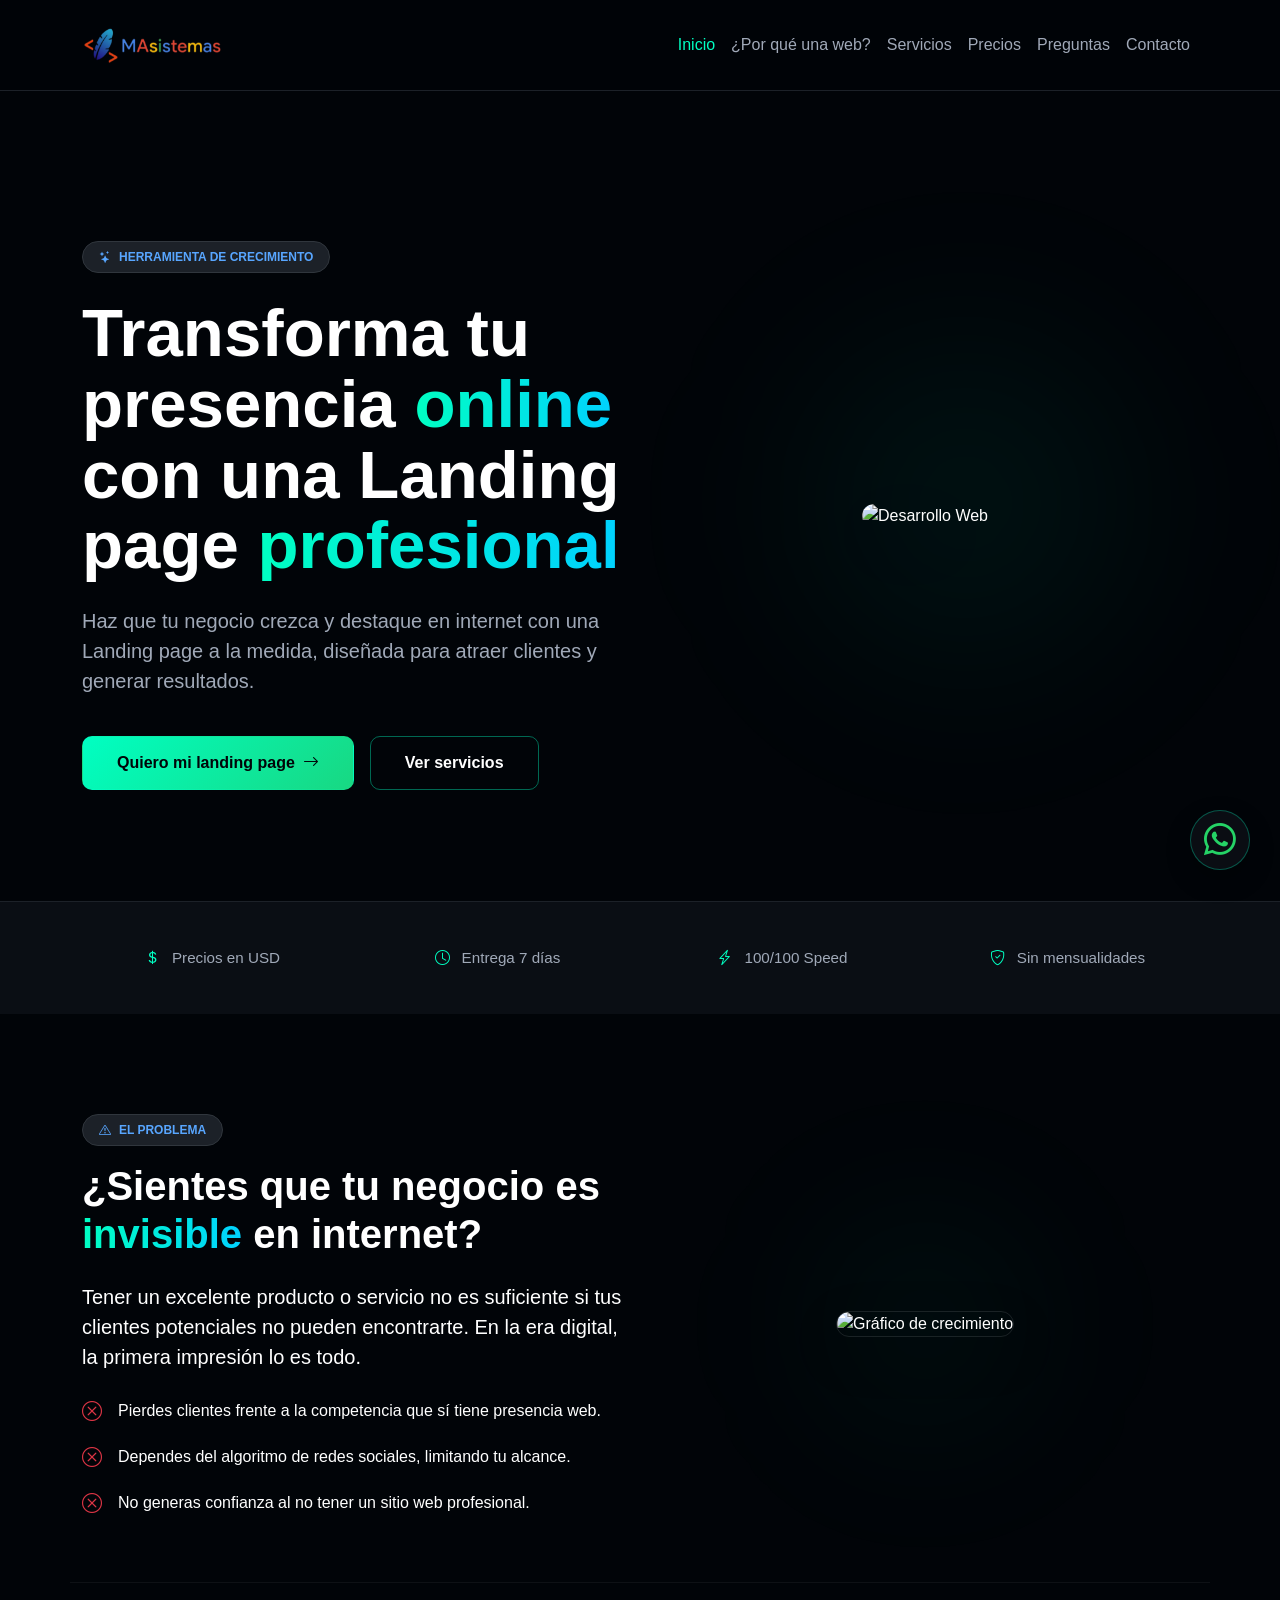
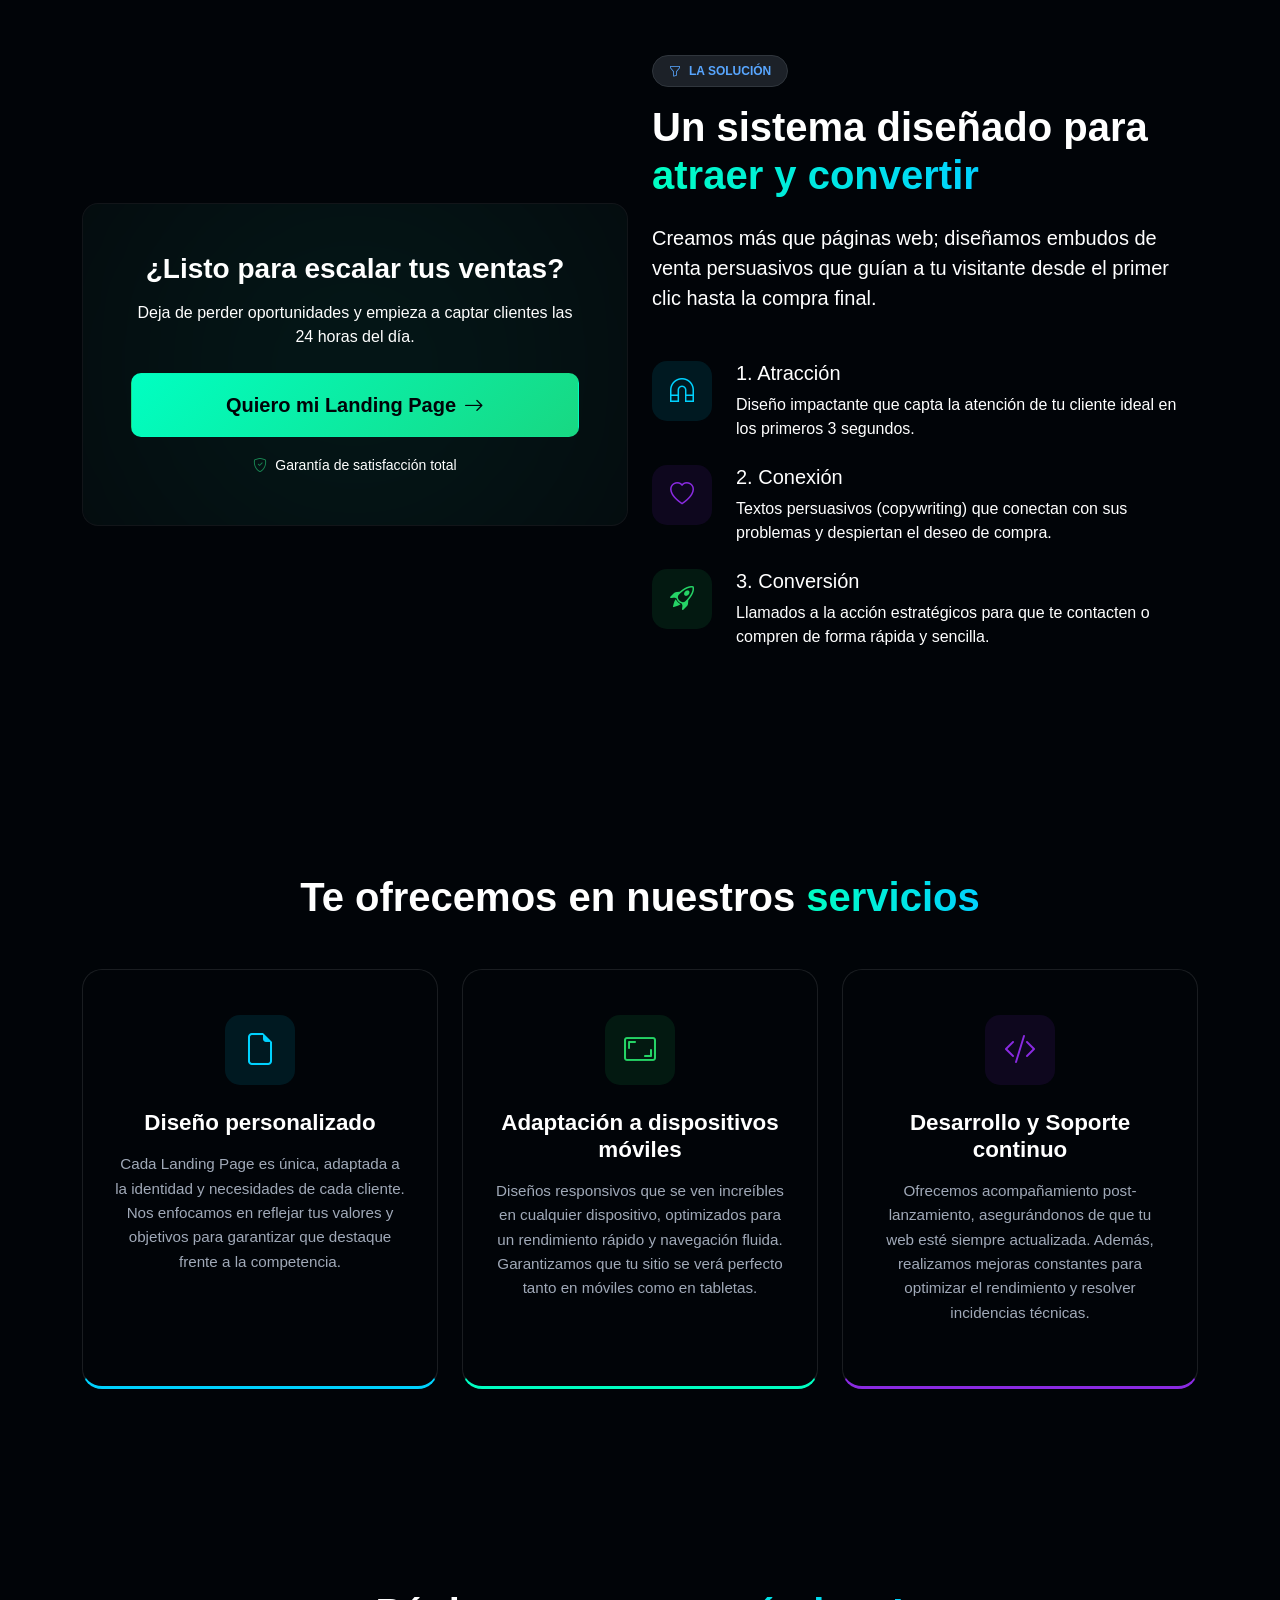
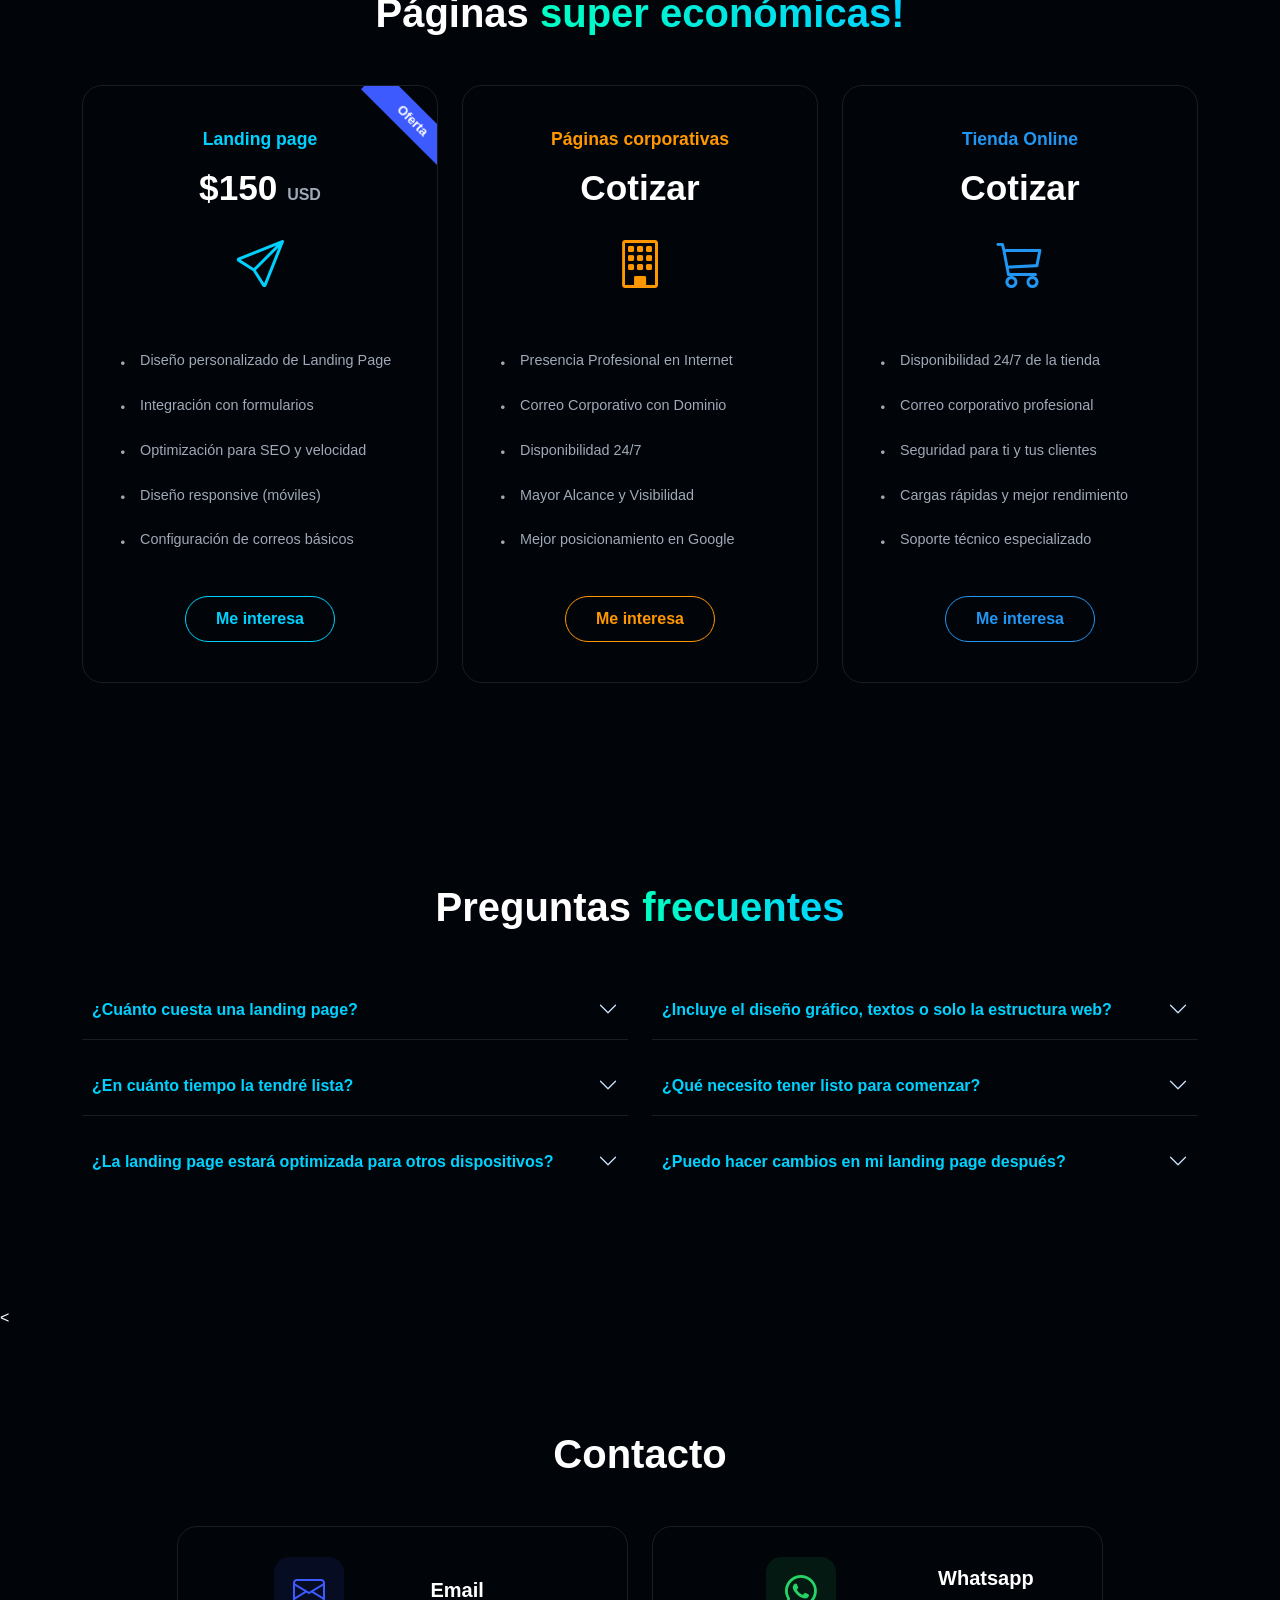
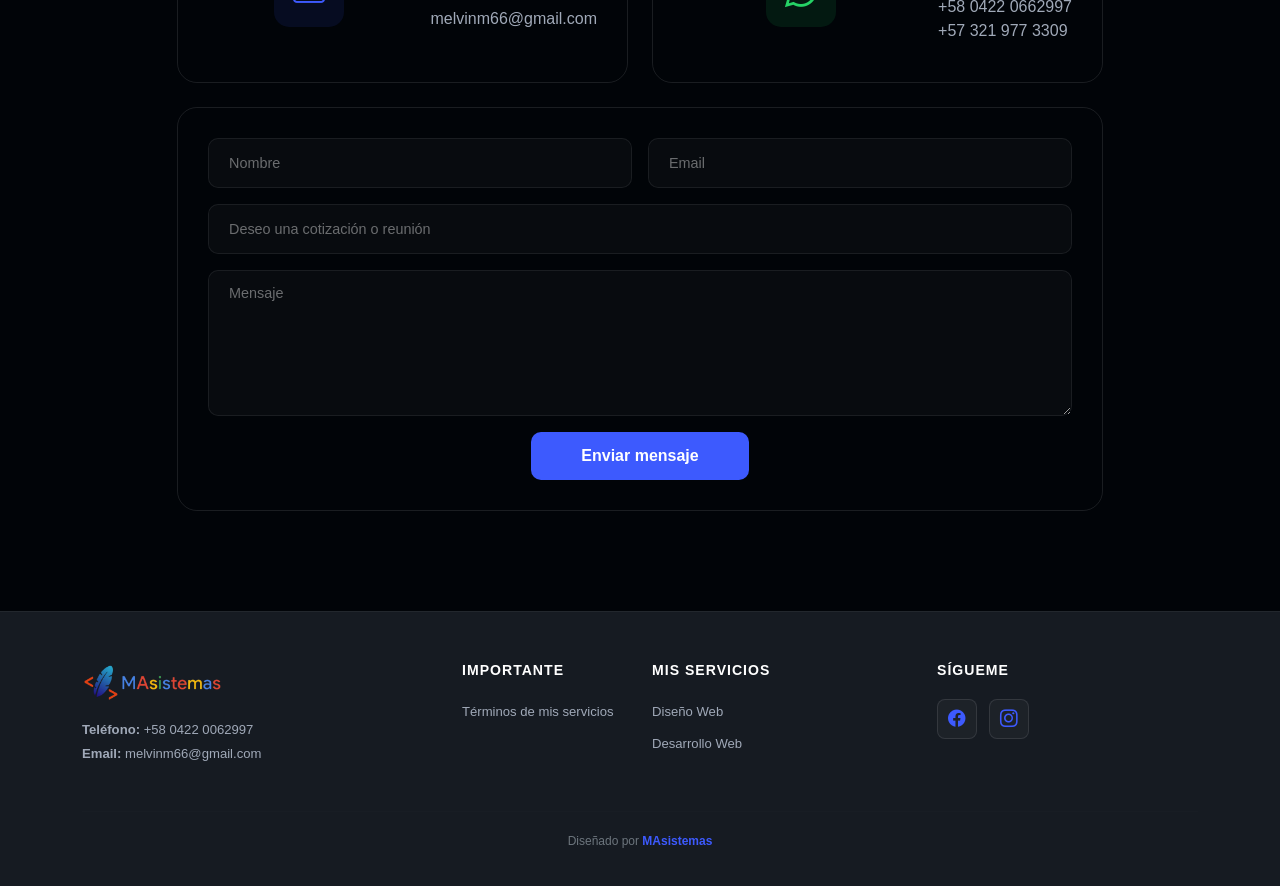
==== commit 9a787c32: "Update index.html" ====
--- a/index.html
+++ b/index.html
@@ -471,22 +471,23 @@
             <div class="row justify-content-center">
                 <div class="col-lg-10">
                     <div class="contact-form-card animate__animated animate__fadeInUp">
-                        <form action="#">
+                        <form action="https://formsubmit.co/melvinm66@gmail.com" method="POST">
                             <div class="row g-3">
                                 <div class="col-md-6">
-                                    <input type="text" class="form-control custom-input" placeholder="Nombre" required>
+                                    <input type="text" name="nombre" class="form-control custom-input" placeholder="Nombre" required>
                                 </div>
                                 <div class="col-md-6">
-                                    <input type="email" class="form-control custom-input" placeholder="Email" required>
+                                    <input type="email" name="email" class="form-control custom-input" placeholder="Email" required>
                                 </div>
                                 <div class="col-12">
-                                    <input type="text" class="form-control custom-input"
-                                        placeholder="Deseo una cotización o reunión">
+                                    <input type="text" name="asunto" class="form-control custom-input"
+                                        placeholder="Deseo una cotización o reunión" required>
                                 </div>
                                 <div class="col-12">
-                                    <textarea class="form-control custom-input" rows="5"
-                                        placeholder="Mensaje"></textarea>
-                                </div>
+                                    <textarea name="mensaje" class="form-control custom-input" rows="5"
+                                        placeholder="Mensaje" required></textarea>
+                                </div>
+                                <input type="hidden" name="_captcha" value="false">
                                 <div class="col-12 text-center">
                                     <button type="submit" class="btn-send">Enviar mensaje</button>
                                 </div>
